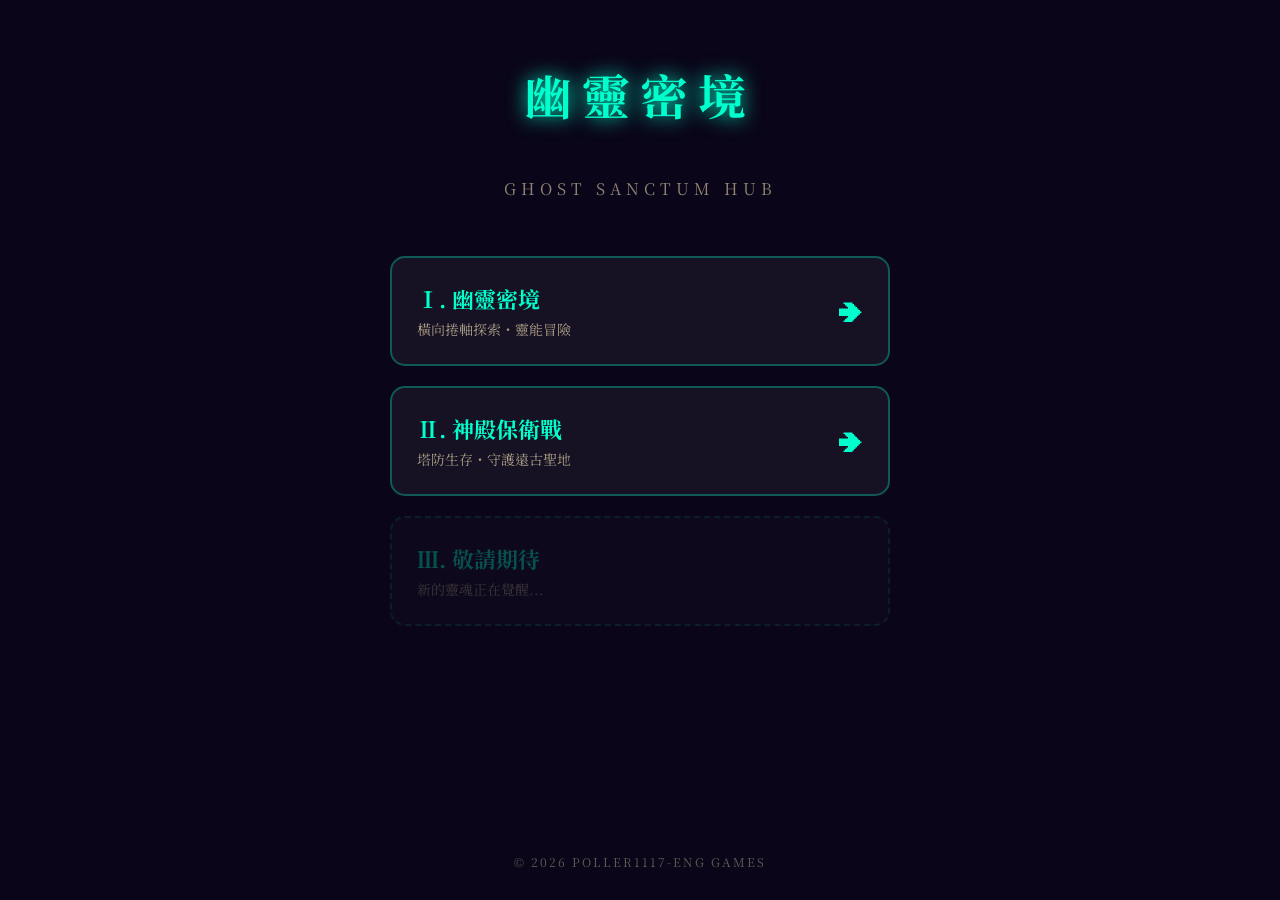
==== index.html @ eb8c80c1 "Create index.html" ====
<!DOCTYPE html>
<html lang="zh-TW">
<head>
    <meta charset="UTF-8">
    <meta name="viewport" content="width=device-width, initial-scale=1.0, user-scalable=no">
    <title>幽靈密境：遊戲大廳</title>
    <link href="https://fonts.googleapis.com/css2?family=Noto+Serif+TC:wght@900&display=swap" rel="stylesheet">
    <style>
        :root {
            --primary: #00FFCC;
            --bg: #0a0518;
        }
        body {
            margin: 0;
            padding: 0;
            background: var(--bg);
            color: #e8d9b0;
            font-family: "Noto Serif TC", serif;
            display: flex;
            flex-direction: column;
            align-items: center;
            min-height: 100vh;
        }
        h1 {
            margin-top: 60px;
            font-size: 48px;
            color: var(--primary);
            text-shadow: 0 0 20px var(--primary);
            letter-spacing: 10px;
        }
        .container {
            width: 90%;
            max-width: 500px;
            margin-top: 40px;
            display: flex;
            flex-direction: column;
            gap: 20px;
        }
        .game-card {
            background: rgba(255, 255, 255, 0.05);
            border: 2px solid rgba(0, 255, 204, 0.3);
            border-radius: 15px;
            padding: 25px;
            text-decoration: none;
            color: inherit;
            transition: all 0.3s;
            display: flex;
            justify-content: space-between;
            align-items: center;
        }
        .game-card:active {
            transform: scale(0.95);
            background: rgba(0, 255, 204, 0.1);
            border-color: var(--primary);
        }
        .game-info h2 {
            margin: 0;
            color: var(--primary);
            font-size: 22px;
        }
        .game-info p {
            margin: 5px 0 0;
            font-size: 14px;
            opacity: 0.7;
        }
        .arrow {
            font-size: 24px;
            color: var(--primary);
        }
        .footer {
            margin-top: auto;
            padding-bottom: 30px;
            font-size: 12px;
            opacity: 0.4;
            letter-spacing: 2px;
        }
    </style>
</head>
<body>

    <h1>幽靈密境</h1>
    <p style="letter-spacing: 5px; opacity: 0.6;">GHOST SANCTUM HUB</p>

    <div class="container">
        <!-- 遊戲 1 -->
        <a href="./adventure/index.html" class="game-card">
            <div class="game-info">
                <h2>Ⅰ. 幽靈密境</h2>
                <p>橫向捲軸探索・靈能冒險</p>
            </div>
            <div class="arrow">➔</div>
        </a>

        <!-- 遊戲 2 -->
        <a href="./defense/index.html" class="game-card">
            <div class="game-info">
                <h2>Ⅱ. 神殿保衛戰</h2>
                <p>塔防生存・守護遠古聖地</p>
            </div>
            <div class="arrow">➔</div>
        </a>

        <!-- 預留位置 -->
        <div class="game-card" style="opacity: 0.3; border-style: dashed;">
            <div class="game-info">
                <h2>Ⅲ. 敬請期待</h2>
                <p>新的靈魂正在覺醒...</p>
            </div>
        </div>
    </div>

    <div class="footer">© 2026 POLLER1117-ENG GAMES</div>

</body>
</html>
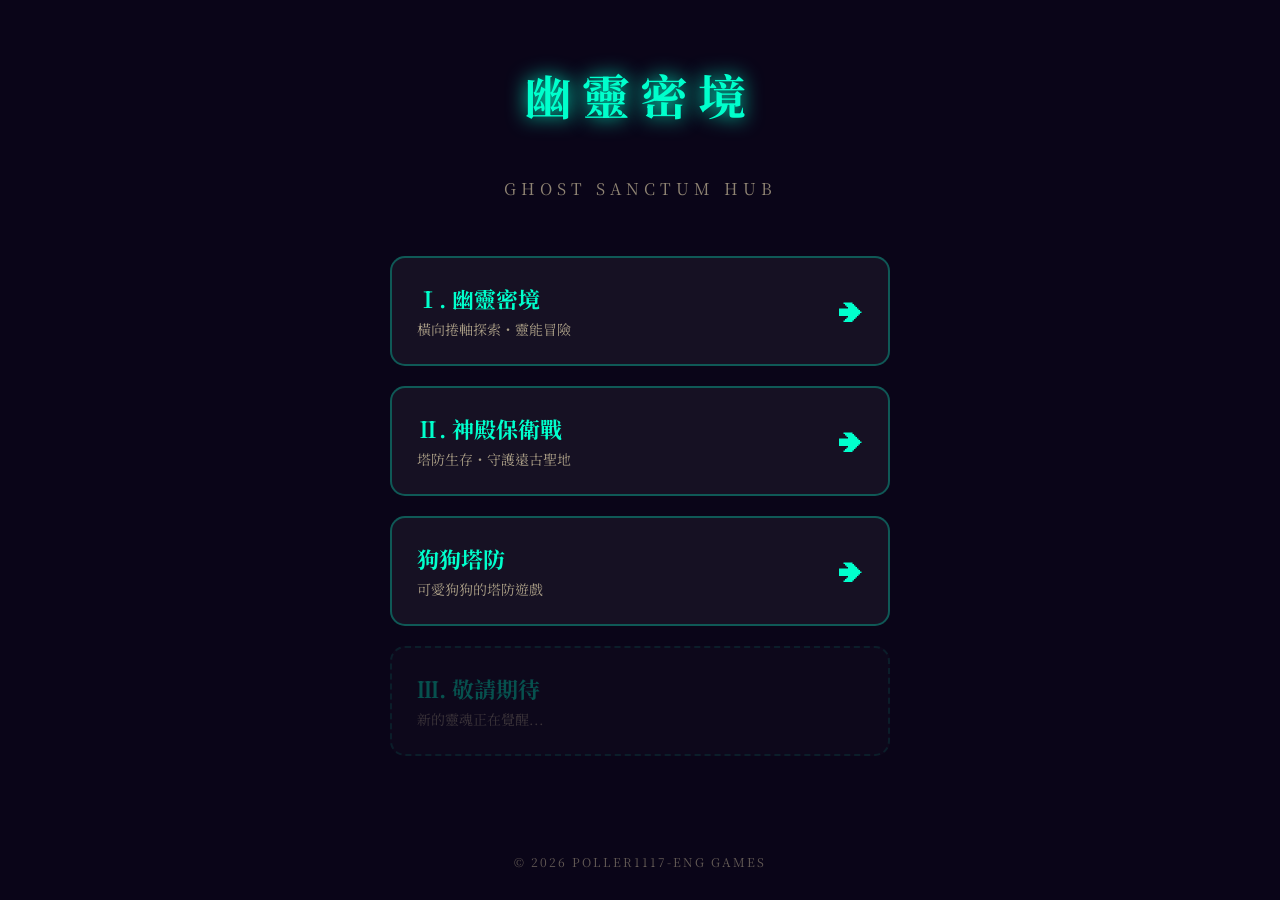
==== commit 9aa1883f: "Update index.html" ====
--- a/index.html
+++ b/index.html
@@ -99,7 +99,16 @@
             </div>
             <div class="arrow">➔</div>
         </a>
+ </a>
 
+        <!-- 遊戲 3 -->
+        <a href="./defense/index.html" class="game-card">
+            <div class="game-info">
+                <h2>狗狗塔防</h2>
+                <p>可愛狗狗的塔防遊戲</p>
+            </div>
+            <div class="arrow">➔</div>
+        </a>
         <!-- 預留位置 -->
         <div class="game-card" style="opacity: 0.3; border-style: dashed;">
             <div class="game-info">
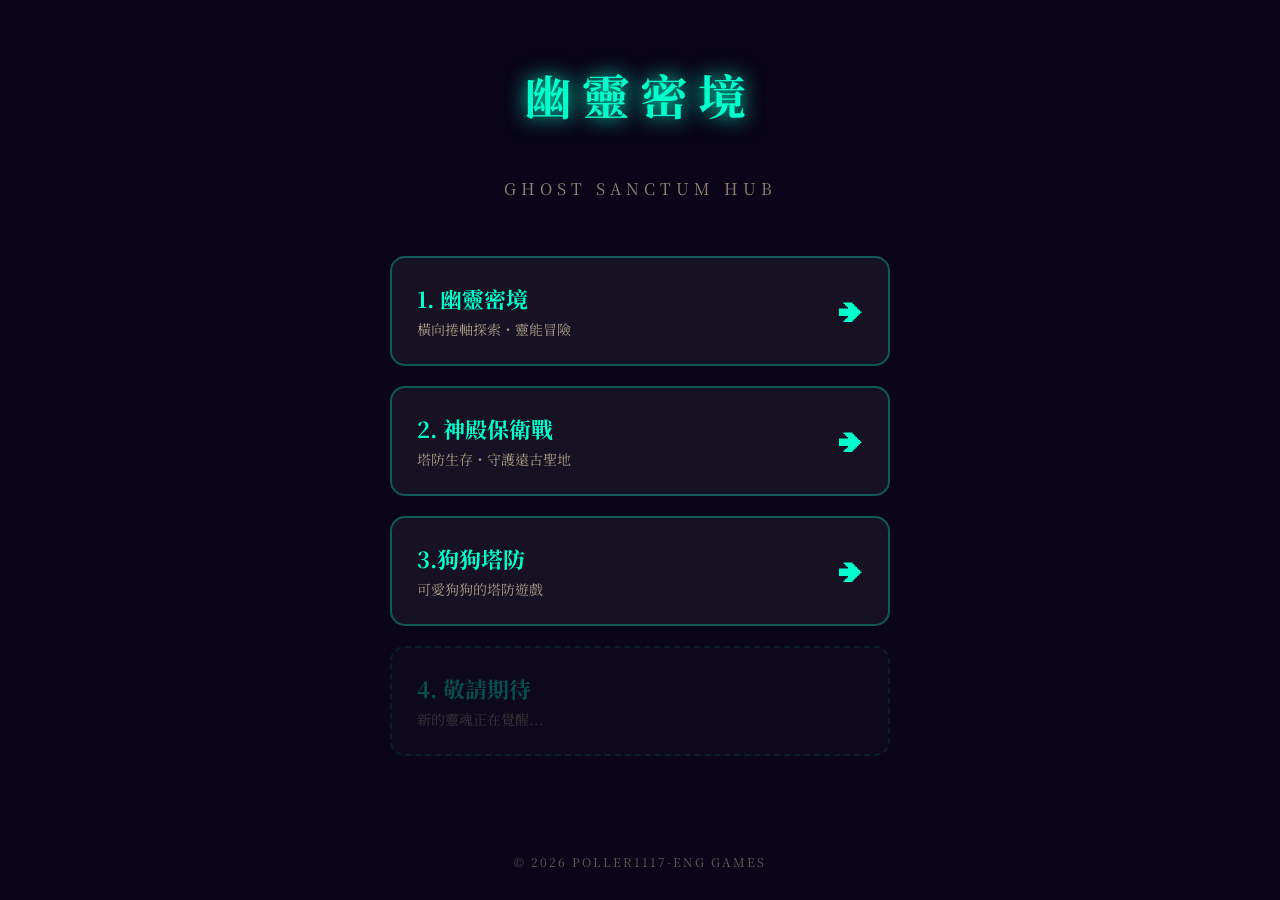
==== commit 33858979: "Update index.html" ====
--- a/index.html
+++ b/index.html
@@ -85,7 +85,7 @@
         <!-- 遊戲 1 -->
         <a href="./adventure/index.html" class="game-card">
             <div class="game-info">
-                <h2>Ⅰ. 幽靈密境</h2>
+                <h2>1. 幽靈密境</h2>
                 <p>橫向捲軸探索・靈能冒險</p>
             </div>
             <div class="arrow">➔</div>
@@ -94,7 +94,7 @@
         <!-- 遊戲 2 -->
         <a href="./defense/index.html" class="game-card">
             <div class="game-info">
-                <h2>Ⅱ. 神殿保衛戰</h2>
+                <h2>2. 神殿保衛戰</h2>
                 <p>塔防生存・守護遠古聖地</p>
             </div>
             <div class="arrow">➔</div>
@@ -102,9 +102,9 @@
  </a>
 
         <!-- 遊戲 3 -->
-        <a href="./defense/index.html" class="game-card">
+        <a href="./dog/index.html" class="game-card">
             <div class="game-info">
-                <h2>狗狗塔防</h2>
+                <h2>3.狗狗塔防</h2>
                 <p>可愛狗狗的塔防遊戲</p>
             </div>
             <div class="arrow">➔</div>
@@ -112,7 +112,7 @@
         <!-- 預留位置 -->
         <div class="game-card" style="opacity: 0.3; border-style: dashed;">
             <div class="game-info">
-                <h2>Ⅲ. 敬請期待</h2>
+                <h2>4. 敬請期待</h2>
                 <p>新的靈魂正在覺醒...</p>
             </div>
         </div>
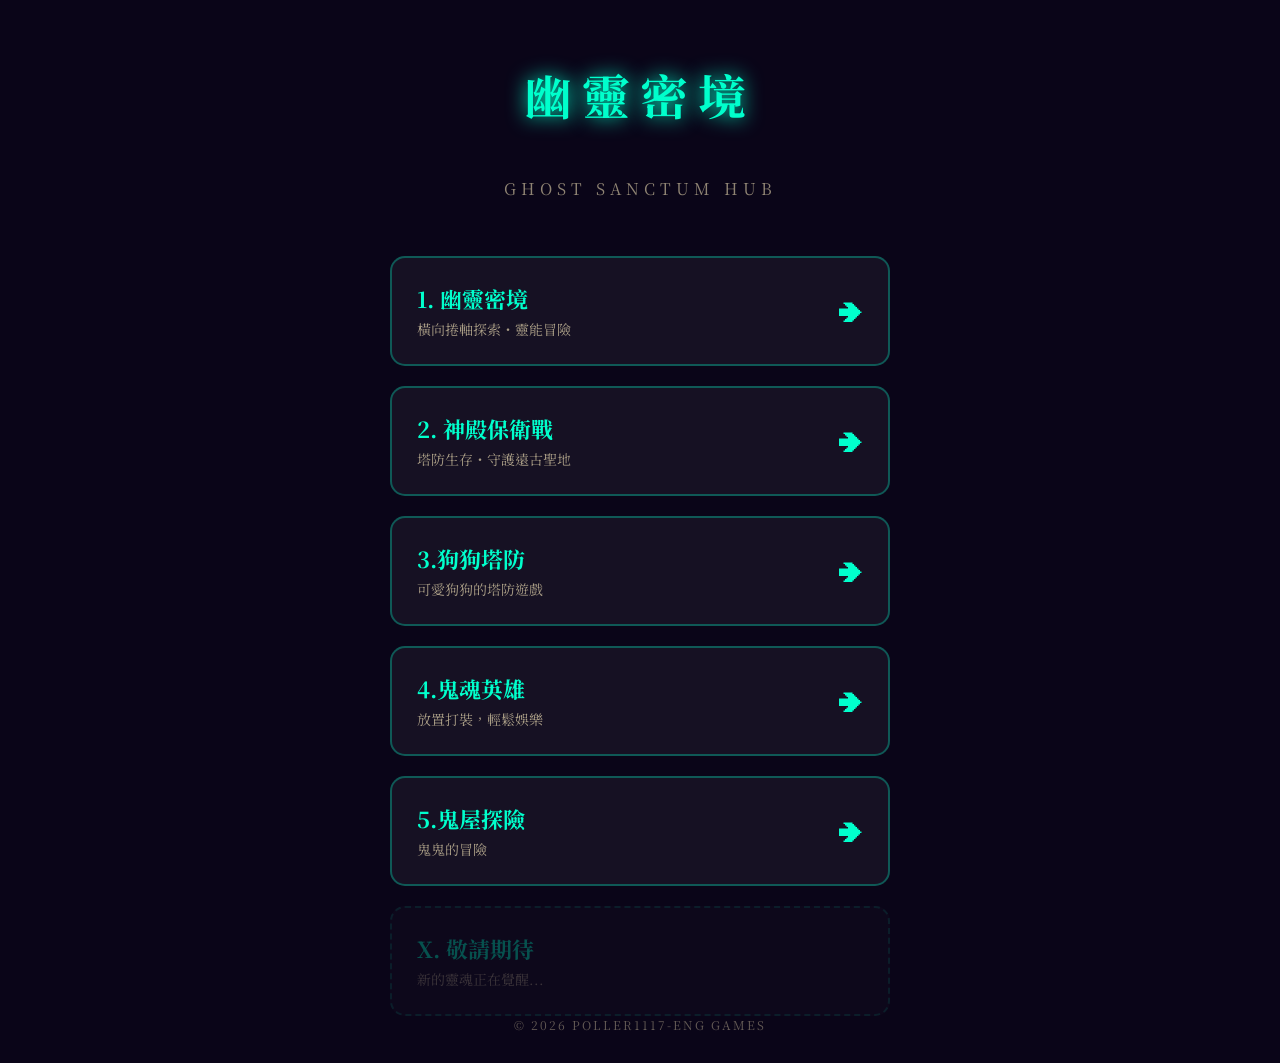
==== commit 37ead991: "Update index.html" ====
--- a/index.html
+++ b/index.html
@@ -99,7 +99,6 @@
             </div>
             <div class="arrow">➔</div>
         </a>
- </a>
 
         <!-- 遊戲 3 -->
         <a href="./dog/index.html" class="game-card">
@@ -109,10 +108,26 @@
             </div>
             <div class="arrow">➔</div>
         </a>
+                <!-- 遊戲 4-->
+        <a href="./dog/index.html" class="game-card">
+            <div class="game-info">
+                <h2>4.鬼魂英雄</h2>
+                <p>放置打裝，輕鬆娛樂</p>
+            </div>
+            <div class="arrow">➔</div>
+        </a>
+                <!-- 遊戲 5 -->
+        <a href="./dog/index.html" class="game-card">
+            <div class="game-info">
+                <h2>5.鬼屋探險</h2>
+                <p>鬼鬼的冒險</p>
+            </div>
+            <div class="arrow">➔</div>
+        </a>
         <!-- 預留位置 -->
         <div class="game-card" style="opacity: 0.3; border-style: dashed;">
             <div class="game-info">
-                <h2>4. 敬請期待</h2>
+                <h2>X. 敬請期待</h2>
                 <p>新的靈魂正在覺醒...</p>
             </div>
         </div>
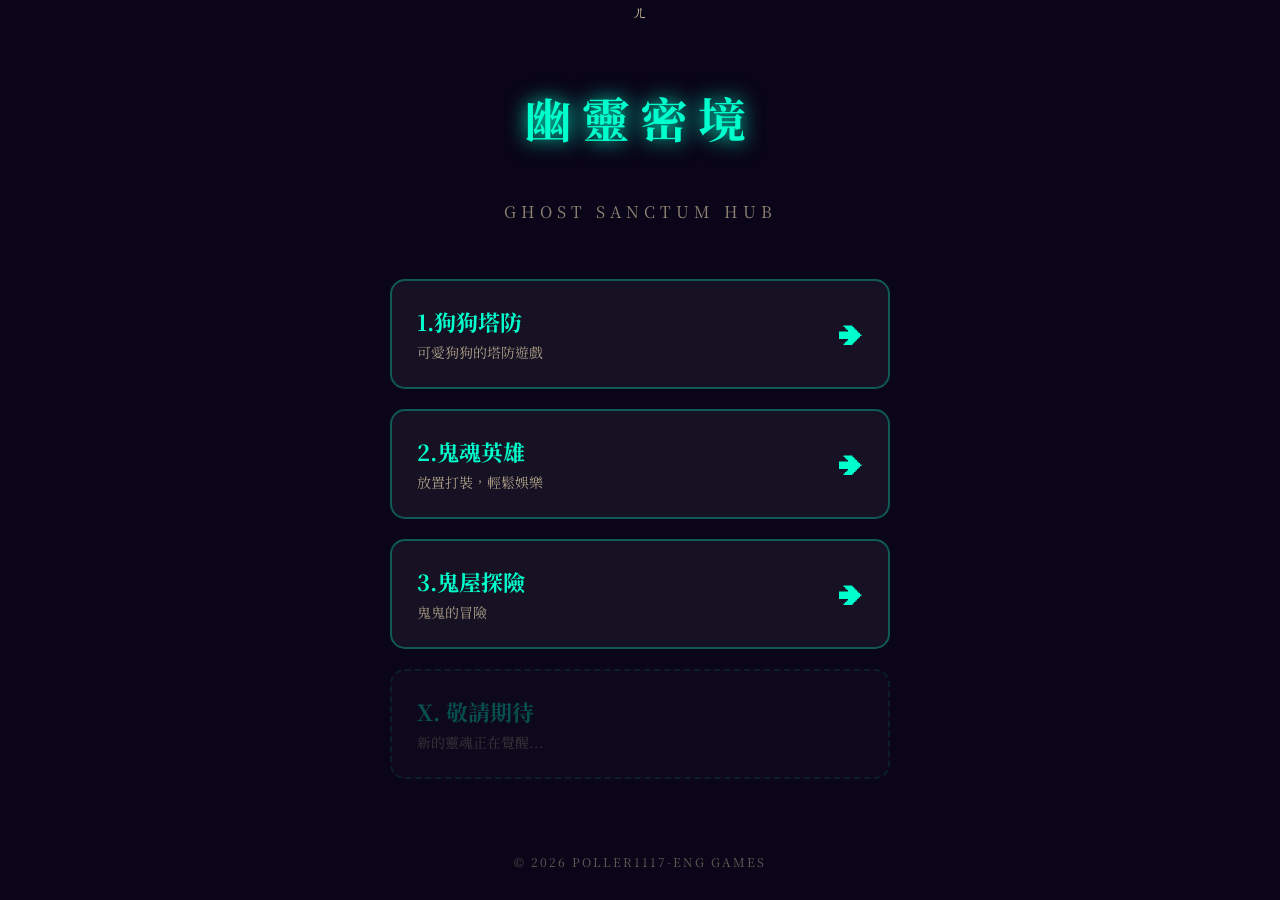
==== commit 56d1c17b: "Update index.html" ====
--- a/index.html
+++ b/index.html
@@ -78,48 +78,30 @@
 </head>
 <body>
 
-    <h1>幽靈密境</h1>
+   ㄦ <h1>幽靈密境</h1>
     <p style="letter-spacing: 5px; opacity: 0.6;">GHOST SANCTUM HUB</p>
 
     <div class="container">
         <!-- 遊戲 1 -->
-        <a href="./adventure/index.html" class="game-card">
-            <div class="game-info">
-                <h2>1. 幽靈密境</h2>
-                <p>橫向捲軸探索・靈能冒險</p>
-            </div>
-            <div class="arrow">➔</div>
-        </a>
-
-        <!-- 遊戲 2 -->
-        <a href="./defense/index.html" class="game-card">
-            <div class="game-info">
-                <h2>2. 神殿保衛戰</h2>
-                <p>塔防生存・守護遠古聖地</p>
-            </div>
-            <div class="arrow">➔</div>
-        </a>
-
-        <!-- 遊戲 3 -->
         <a href="./dog/index.html" class="game-card">
             <div class="game-info">
-                <h2>3.狗狗塔防</h2>
+                <h2>1.狗狗塔防</h2>
                 <p>可愛狗狗的塔防遊戲</p>
             </div>
             <div class="arrow">➔</div>
         </a>
-                <!-- 遊戲 4-->
-        <a href="./dog/index.html" class="game-card">
+                <!-- 遊戲 2-->
+        <a href="./hero/index.html" class="game-card">
             <div class="game-info">
-                <h2>4.鬼魂英雄</h2>
+                <h2>2.鬼魂英雄</h2>
                 <p>放置打裝，輕鬆娛樂</p>
             </div>
             <div class="arrow">➔</div>
         </a>
-                <!-- 遊戲 5 -->
-        <a href="./dog/index.html" class="game-card">
+                <!-- 遊戲 3 -->
+        <a href="./adv/index.html" class="game-card">
             <div class="game-info">
-                <h2>5.鬼屋探險</h2>
+                <h2>3.鬼屋探險</h2>
                 <p>鬼鬼的冒險</p>
             </div>
             <div class="arrow">➔</div>
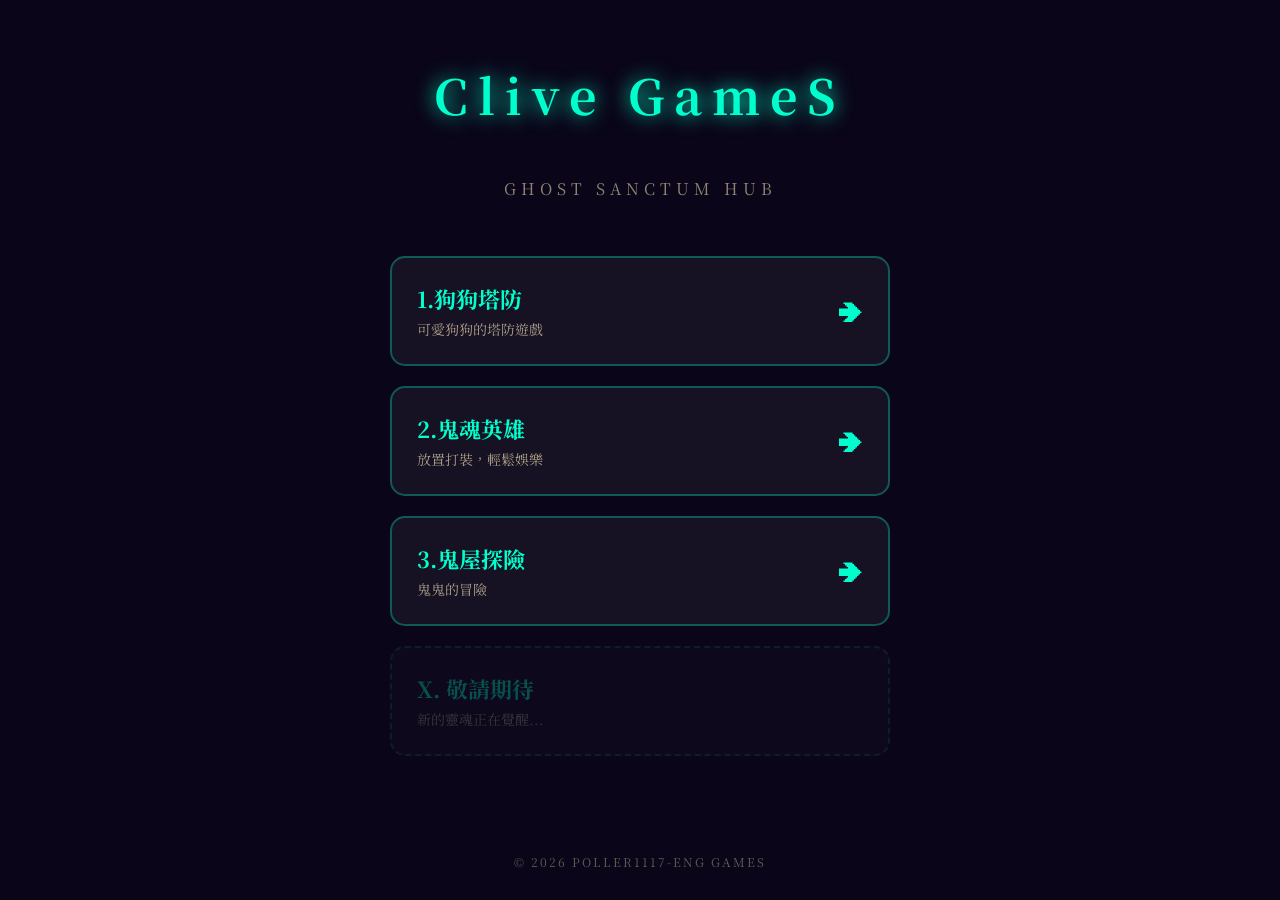
==== commit 5e1ab5f5: "Update index.html" ====
--- a/index.html
+++ b/index.html
@@ -78,7 +78,7 @@
 </head>
 <body>
 
-   ㄦ <h1>幽靈密境</h1>
+    <h1>Clive GameS</h1>
     <p style="letter-spacing: 5px; opacity: 0.6;">GHOST SANCTUM HUB</p>
 
     <div class="container">
